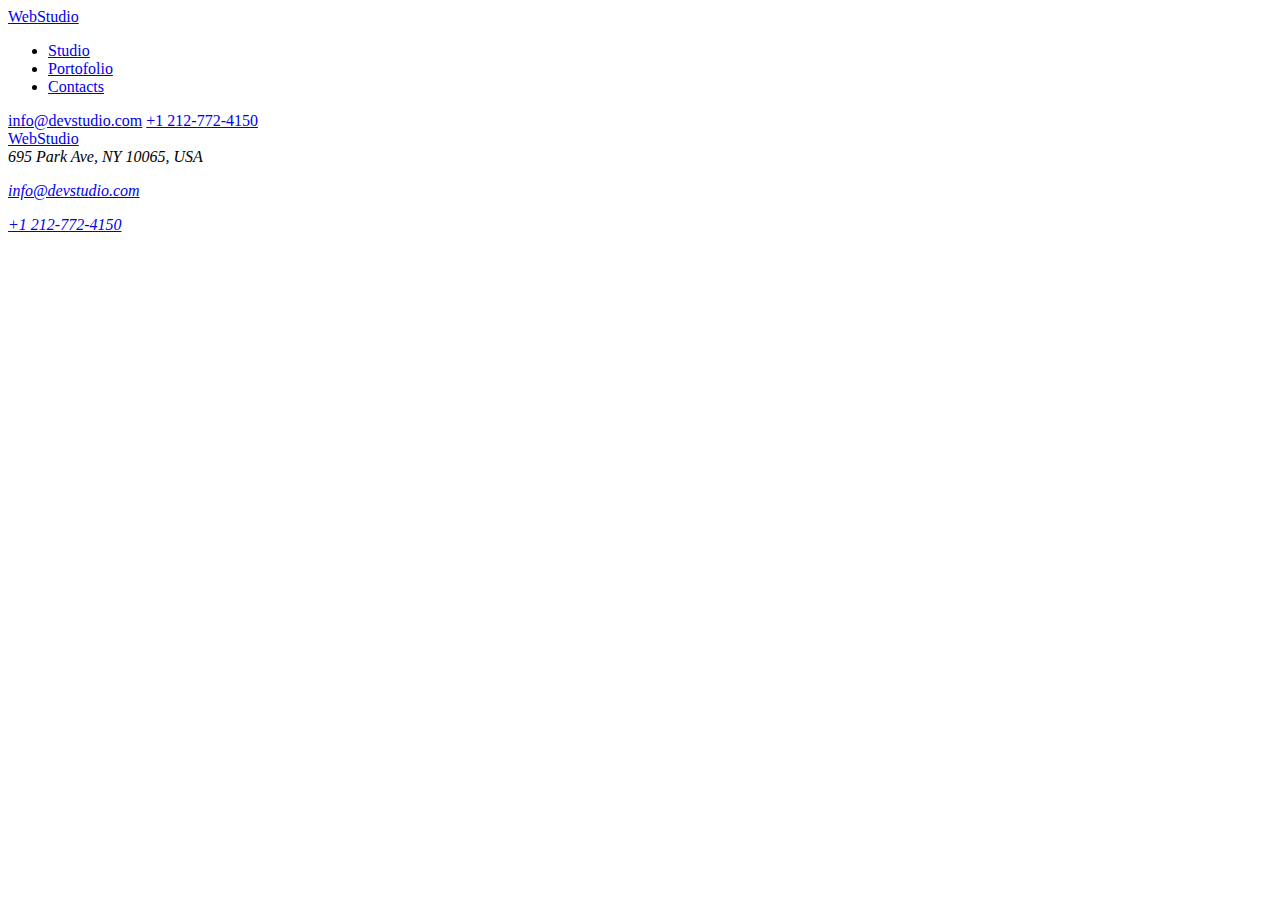
==== portofolio.html @ aaba9ec5 "added links to portofolio and studio" ====
<!DOCTYPE html>
<html lang="en">
  <head>
    <meta charset="UTF-8" />
    <meta name="viewport" content="width=device-width, initial-scale=1.0" />
    <title>Portofolio</title>
  </head>
  <body>
    <header>
      <a href="#" target="_blank" title="logo">WebStudio</a>
      <!-- Navigation bar -->
      <nav>
        <ul>
          <li><a href="./goit-markup-hw-01/index.html">Studio</a></li>
          <li><a href="#">Portofolio</a></li>
          <li><a href="#">Contacts</a></li>
        </ul>
      </nav>
      <a href="mailto:info@devstudio.com">info@devstudio.com</a>
      <a href="tel:+12127724150">+1 212-772-4150</a>
    </header>
    <main></main>
    <footer>
      <a href="#" target="_blank" title="logo">WebStudio</a>
      <address>
        695 Park Ave, NY 10065, USA <br />
        <p><a href="mailto:info@devstudio.com">info@devstudio.com</a></p>
        <p><a href="tel:+12127724150">+1 212-772-4150</a></p>
      </address>
    </footer>
  </body>
</html>
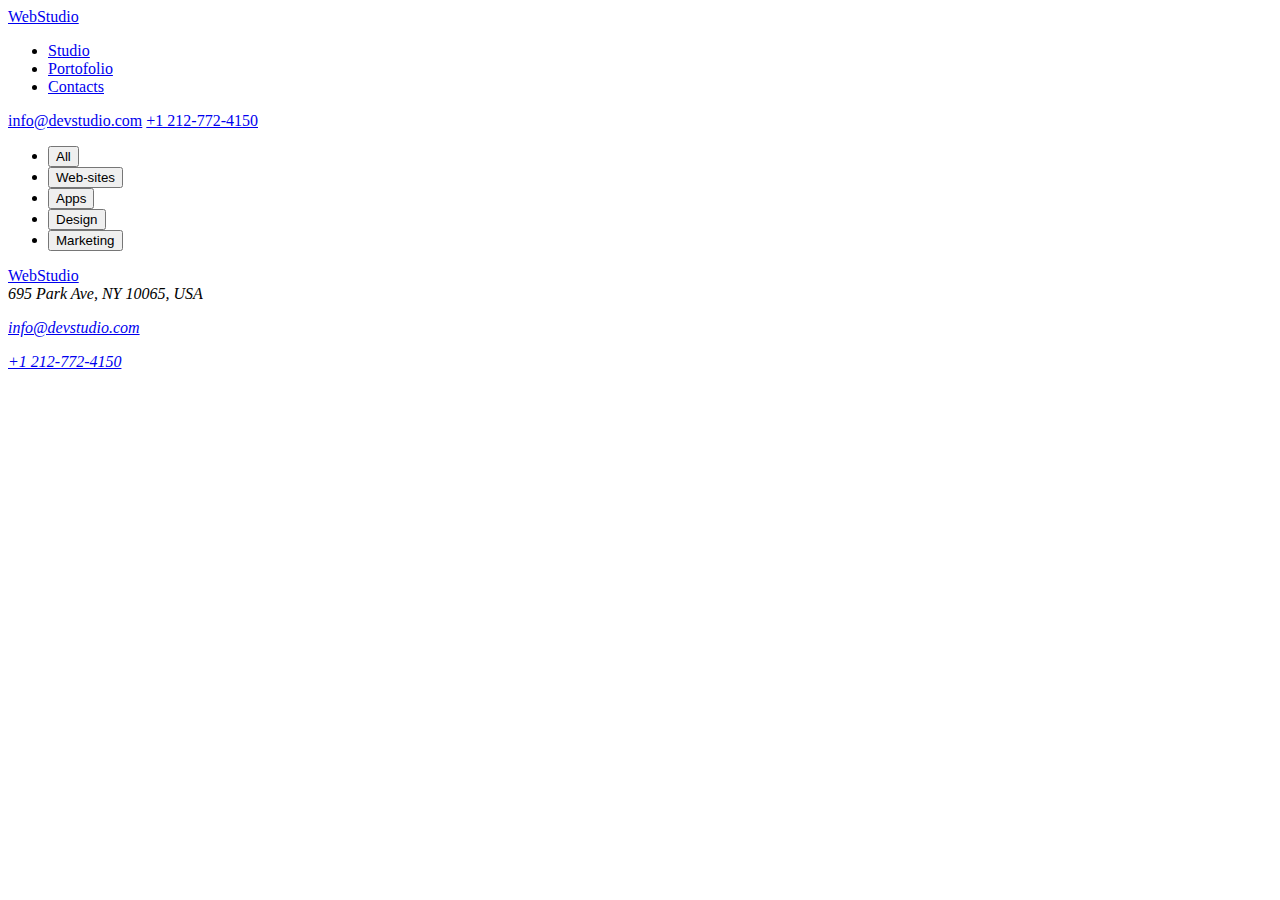
==== commit 40e191b7: "added filter buttons, started the results section" ====
--- a/portofolio.html
+++ b/portofolio.html
@@ -11,7 +11,7 @@
       <!-- Navigation bar -->
       <nav>
         <ul>
-          <li><a href="./goit-markup-hw-01/index.html">Studio</a></li>
+          <li><a href="./index.html">Studio</a></li>
           <li><a href="#">Portofolio</a></li>
           <li><a href="#">Contacts</a></li>
         </ul>
@@ -19,7 +19,23 @@
       <a href="mailto:info@devstudio.com">info@devstudio.com</a>
       <a href="tel:+12127724150">+1 212-772-4150</a>
     </header>
-    <main></main>
+    <main>
+      <!-- Filter section -->
+      <section>
+        <div class="filter-buttons">
+          <ul>
+            <li><button type="button">All</button></li>
+            <li><button type="button">Web-sites</button></li>
+            <li><button type="button">Apps</button></li>
+            <li><button type="button">Design</button></li>
+            <li><button type="button">Marketing</button></li>
+          </ul>
+        </div>
+        <!-- Results -->
+        <div><ul></ul></div>
+      </section>
+    </main>
+
     <footer>
       <a href="#" target="_blank" title="logo">WebStudio</a>
       <address>
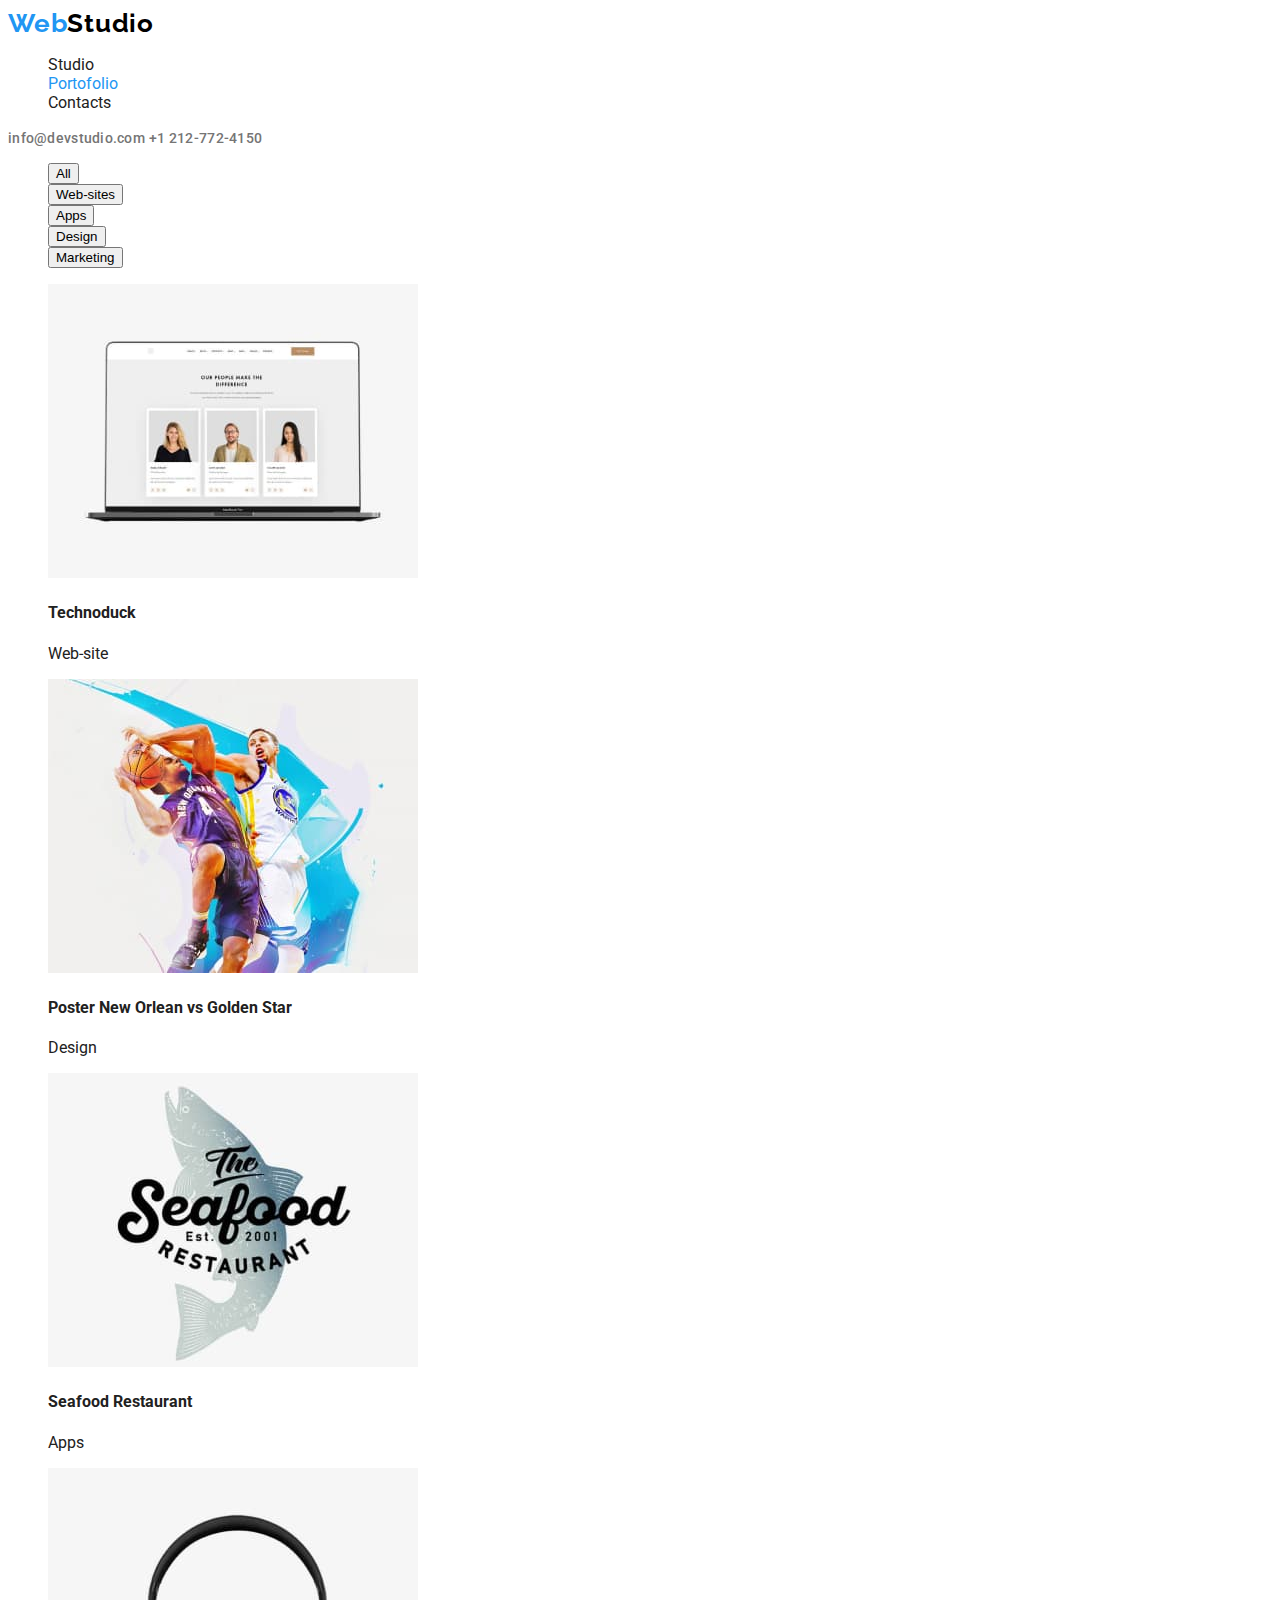
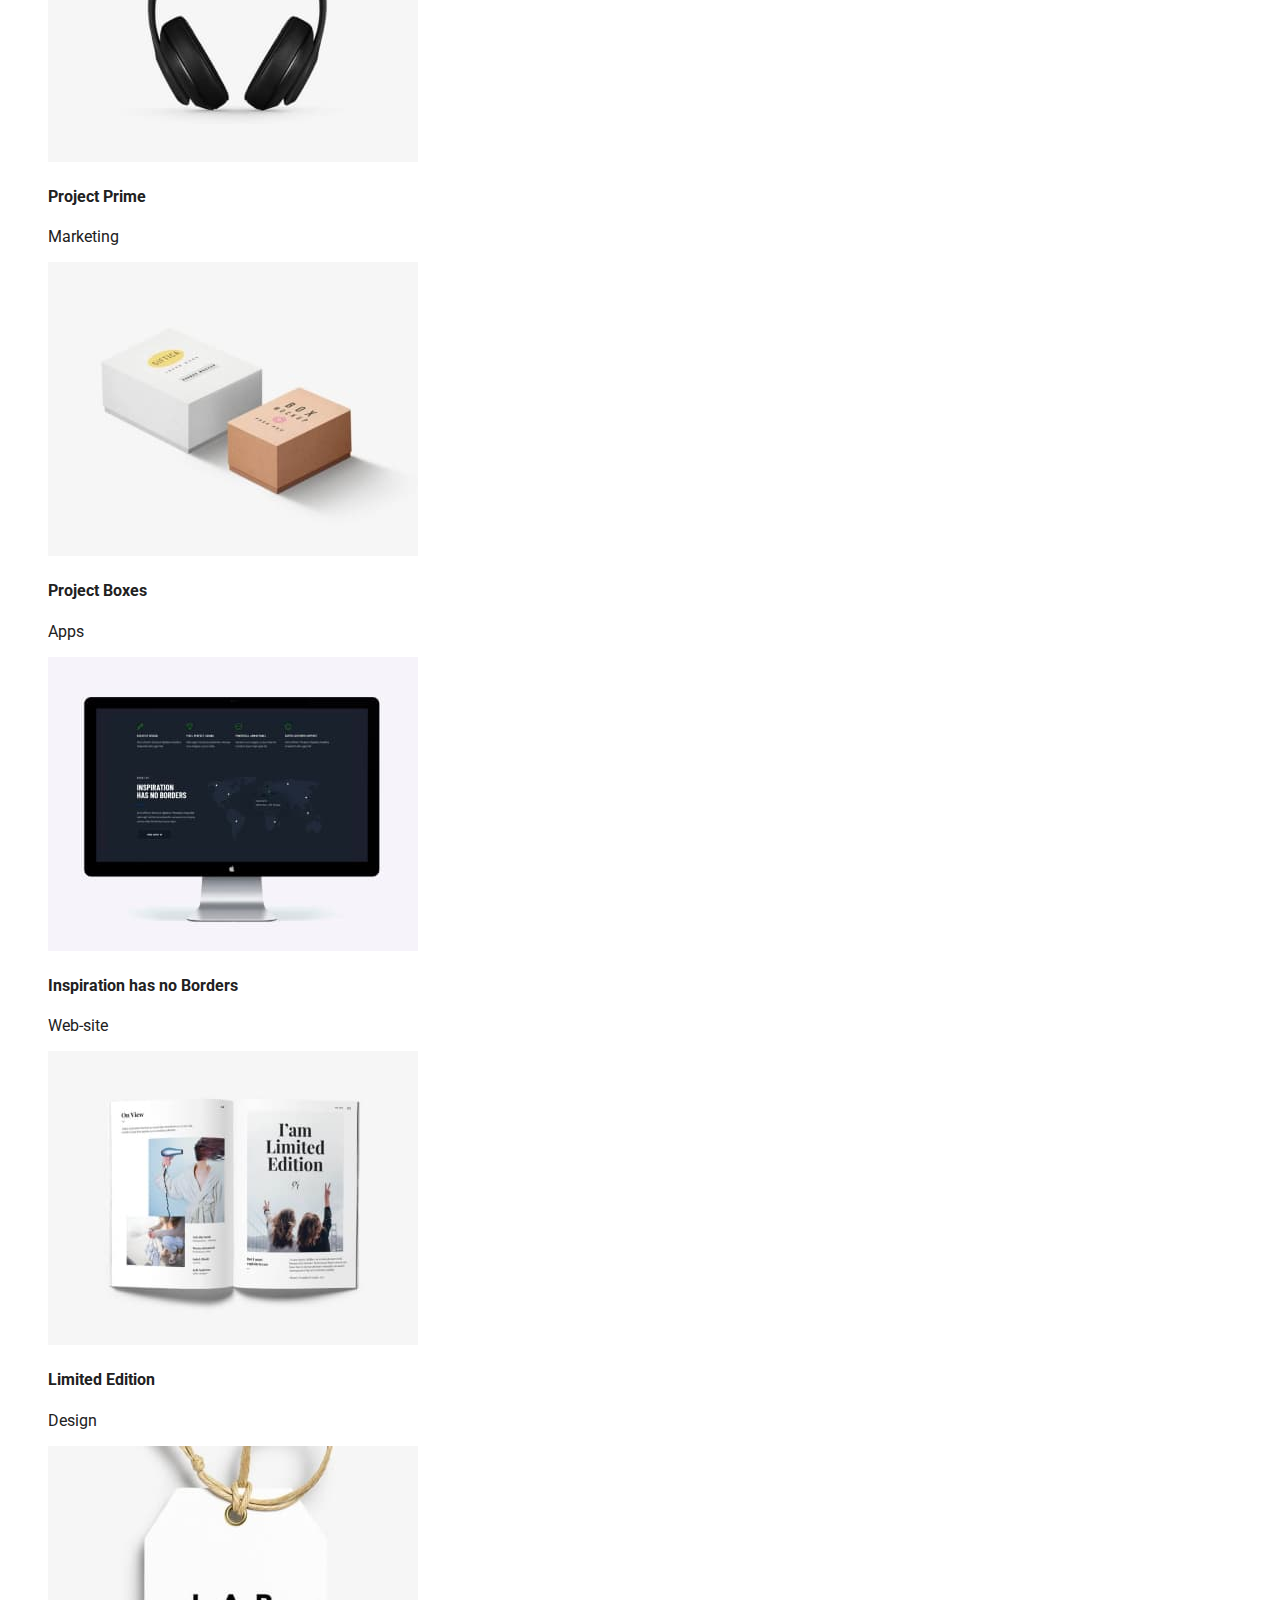
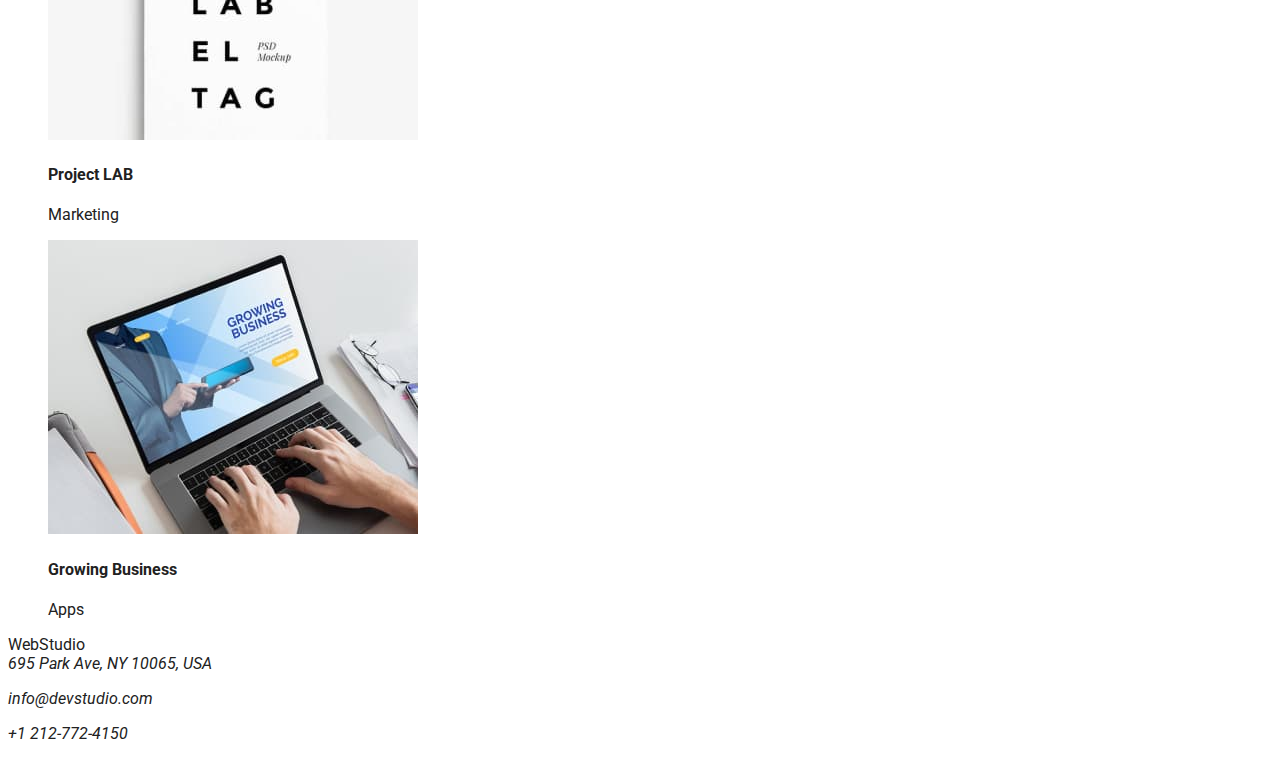
==== commit abd8c050: "added classes, built some html structure, more tbc" ====
--- a/portofolio.html
+++ b/portofolio.html
@@ -4,20 +4,32 @@
     <meta charset="UTF-8" />
     <meta name="viewport" content="width=device-width, initial-scale=1.0" />
     <title>Portofolio</title>
+    <link rel="preconnect" href="https://fonts.googleapis.com" />
+    <link rel="preconnect" href="https://fonts.gstatic.com" crossorigin />
+    <link
+      href="https://fonts.googleapis.com/css2?family=Raleway:wght@700&family=Roboto:wght@400;500;700;900&display=swap"
+      rel="stylesheet"
+    />
+    <link rel="stylesheet" href="css/styles.css" />
   </head>
   <body>
     <header>
-      <a href="#" target="_blank" title="logo">WebStudio</a>
+      <a class="logo-header" href="#" target="_blank" title="logo"
+        ><span class="blue-text">Web</span
+        ><span class="black-text">Studio</span></a
+      >
       <!-- Navigation bar -->
-      <nav>
+      <nav class="nav-bar">
         <ul>
           <li><a href="./index.html">Studio</a></li>
-          <li><a href="#">Portofolio</a></li>
+          <li><a href="#" class="current">Portofolio</a></li>
           <li><a href="#">Contacts</a></li>
         </ul>
       </nav>
-      <a href="mailto:info@devstudio.com">info@devstudio.com</a>
-      <a href="tel:+12127724150">+1 212-772-4150</a>
+      <a class="contact-info" href="mailto:info@devstudio.com"
+        >info@devstudio.com</a
+      >
+      <a class="contact-info" href="tel:+12127724150">+1 212-772-4150</a>
     </header>
     <main>
       <!-- Filter section -->
@@ -32,12 +44,76 @@
           </ul>
         </div>
         <!-- Results -->
-        <div><ul></ul></div>
+        <div>
+          <ul>
+            <li>
+              <img src="./images/port1.jpg" alt="Web-site" width="370" />
+              <h4>Technoduck</h4>
+              <p>Web-site</p>
+            </li>
+            <li>
+              <img
+                src="./images/port2.jpg"
+                alt="Poster New Orlean vs Golden Star"
+                width="370"
+              />
+              <h4>Poster New Orlean vs Golden Star</h4>
+              <p>Design</p>
+            </li>
+            <li>
+              <img
+                src="./images/port3.jpg"
+                alt="Seafood Restaurant "
+                width="370"
+              />
+              <h4>Seafood Restaurant</h4>
+              <p>Apps</p>
+            </li>
+            <li>
+              <img src="./images/port4.jpg" alt="Project Prime" width="370" />
+              <h4>Project Prime</h4>
+              <p>Marketing</p>
+            </li>
+            <li>
+              <img src="./images/port5.jpg" alt="Project Boxes" width="370" />
+              <h4>Project Boxes</h4>
+              <p>Apps</p>
+            </li>
+            <li>
+              <img
+                src="./images/port6.jpg"
+                alt="Inspiration has no Borders"
+                width="370"
+              />
+              <h4>Inspiration has no Borders</h4>
+              <p>Web-site</p>
+            </li>
+            <li>
+              <img src="./images/port7.jpg" alt="Limited Edition" width="370" />
+              <h4>Limited Edition</h4>
+              <p>Design</p>
+            </li>
+            <li>
+              <img src="./images/port8.jpg" alt="Project LAB" width="370" />
+              <h4>Project LAB</h4>
+              <p>Marketing</p>
+            </li>
+            <li>
+              <img
+                src="./images/port9.jpg"
+                alt="Growing Business"
+                width="370"
+              />
+              <h4>Growing Business</h4>
+              <p>Apps</p>
+            </li>
+          </ul>
+        </div>
       </section>
     </main>
 
     <footer>
-      <a href="#" target="_blank" title="logo">WebStudio</a>
+      <a class="logo-footer" href="#" target="_blank" title="logo">WebStudio</a>
       <address>
         695 Park Ave, NY 10065, USA <br />
         <p><a href="mailto:info@devstudio.com">info@devstudio.com</a></p>
--- a/css/styles.css
+++ b/css/styles.css
@@ -0,0 +1,121 @@
+:root {
+    --main-black: #212121;
+    --main-grey: #757575;
+    --background-grey: #2F303A;
+    --main-blue:#2196F3;
+    --background-wheat: #F5F4FA;
+}
+body {
+    font-family: Roboto, sans-serif;
+    color:var(--main-black)
+}
+ a { text-decoration: none;
+color: var(--main-black);}
+
+ul { list-style-type: none;}
+
+.global-header {
+    text-align: left;
+}
+
+.logo-header {
+font-family: Raleway;
+    font-size: 26px;
+    font-weight: 700;
+    line-height: 1.193;
+    letter-spacing: 0.03em;
+    text-align: left;
+}
+.blue-text {
+    color: var(--main-blue);
+}
+.black-text {
+    color:black;
+}
+.nav-bar {
+    
+}
+
+.current {
+    color: var(--main-blue);
+}
+.contact-info {
+    color: var(--main-grey);
+        font-size: 14px;
+        font-weight: 500;
+        line-height: 1.17;
+        letter-spacing: 0.28px;
+        
+}
+
+.first-section {
+    background-color: var(--background-grey);
+}
+.first-section-text {
+    color: white;
+    text-align: center;
+        font-size: 44px;
+        font-weight: 900;
+        line-height: 1.36;
+        /* 136.364% */
+        letter-spacing: 2.64px;
+        text-transform: uppercase;
+}
+.first-section-button {
+    color: white;
+    font-size: 16px;
+    line-height: 1.87;
+    background-color: var(--main-blue);
+    width: 200px;
+    height: 50px;
+    flex-shrink: 0;
+    border-radius: 4px;
+    box-shadow: 0px 4px 4px 0px
+}
+.text-section{
+    background-color: white;
+}
+.subtitle {
+    color: var(--main-black);
+    font-size: 14px;
+    font-weight: 700;
+    line-height: normal;
+    letter-spacing: 0.42px;
+    text-transform: uppercase;
+}
+.text {
+    color: var(--main-grey);   
+    font-size: 14px;
+    font-style: normal;
+    font-weight: 400;
+    line-height: 24px;
+    /* 171.429% */
+    letter-spacing: 0.42px;
+}
+.what-we-do-section {
+    background-color: white;
+}
+.what-we-do-title {
+text-align: center;
+font-size: 36px;
+font-weight: 700;
+line-height: normal;
+letter-spacing: 1.08px
+}
+.our-team-section { 
+    background-color: var(--background-wheat);
+}
+.our-team-title {
+    text-align: center;
+    font-size: 36px;
+    font-weight: 700;
+    line-height: normal;
+    letter-spacing: 1.08px
+}
+.member-box {
+    border-radius: 0px 0px 4px 4px;
+background: #FFF;
+
+/* material shadow v1 */
+box-shadow: 0px 2px 1px 0px rgba(0, 0, 0, 0.20), 0px 1px 1px 0px rgba(0, 0, 0, 0.14), 0px 1px 3px 0px rgba(0, 0, 0, 0.12);
+}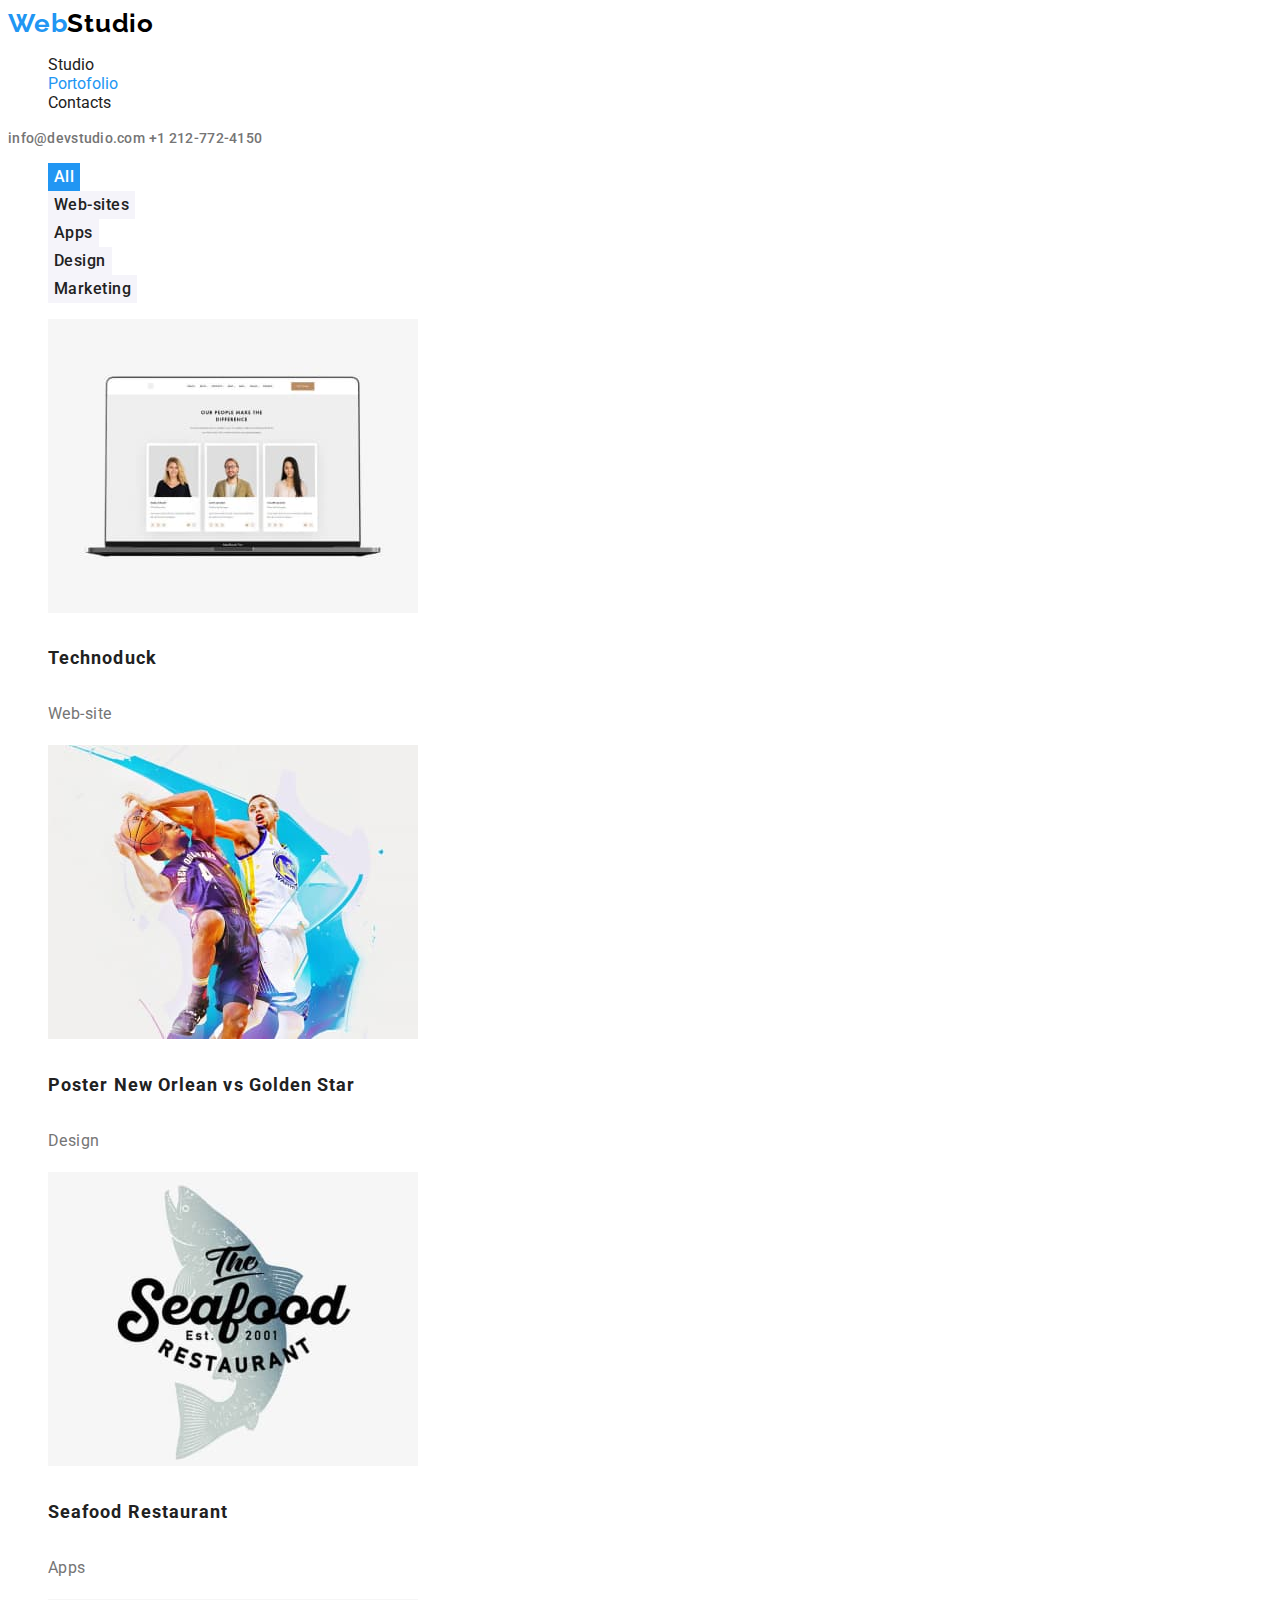
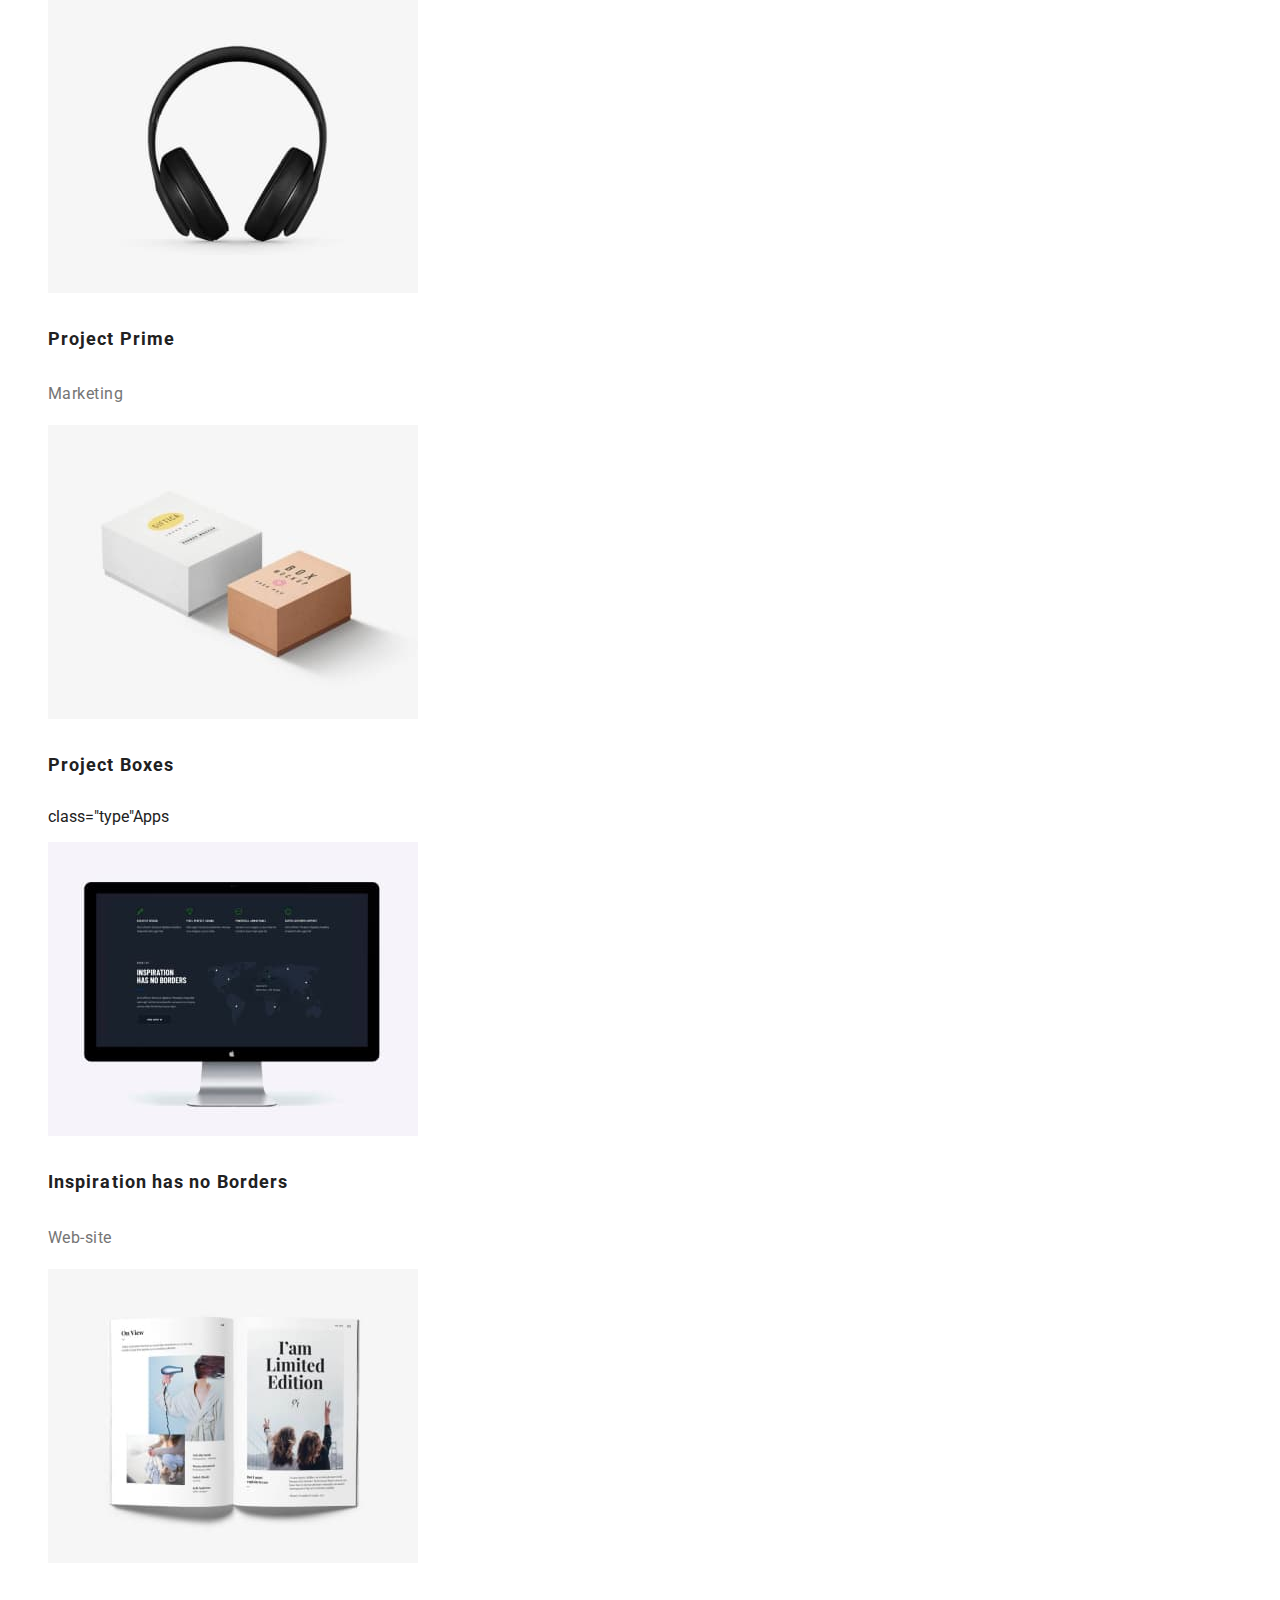
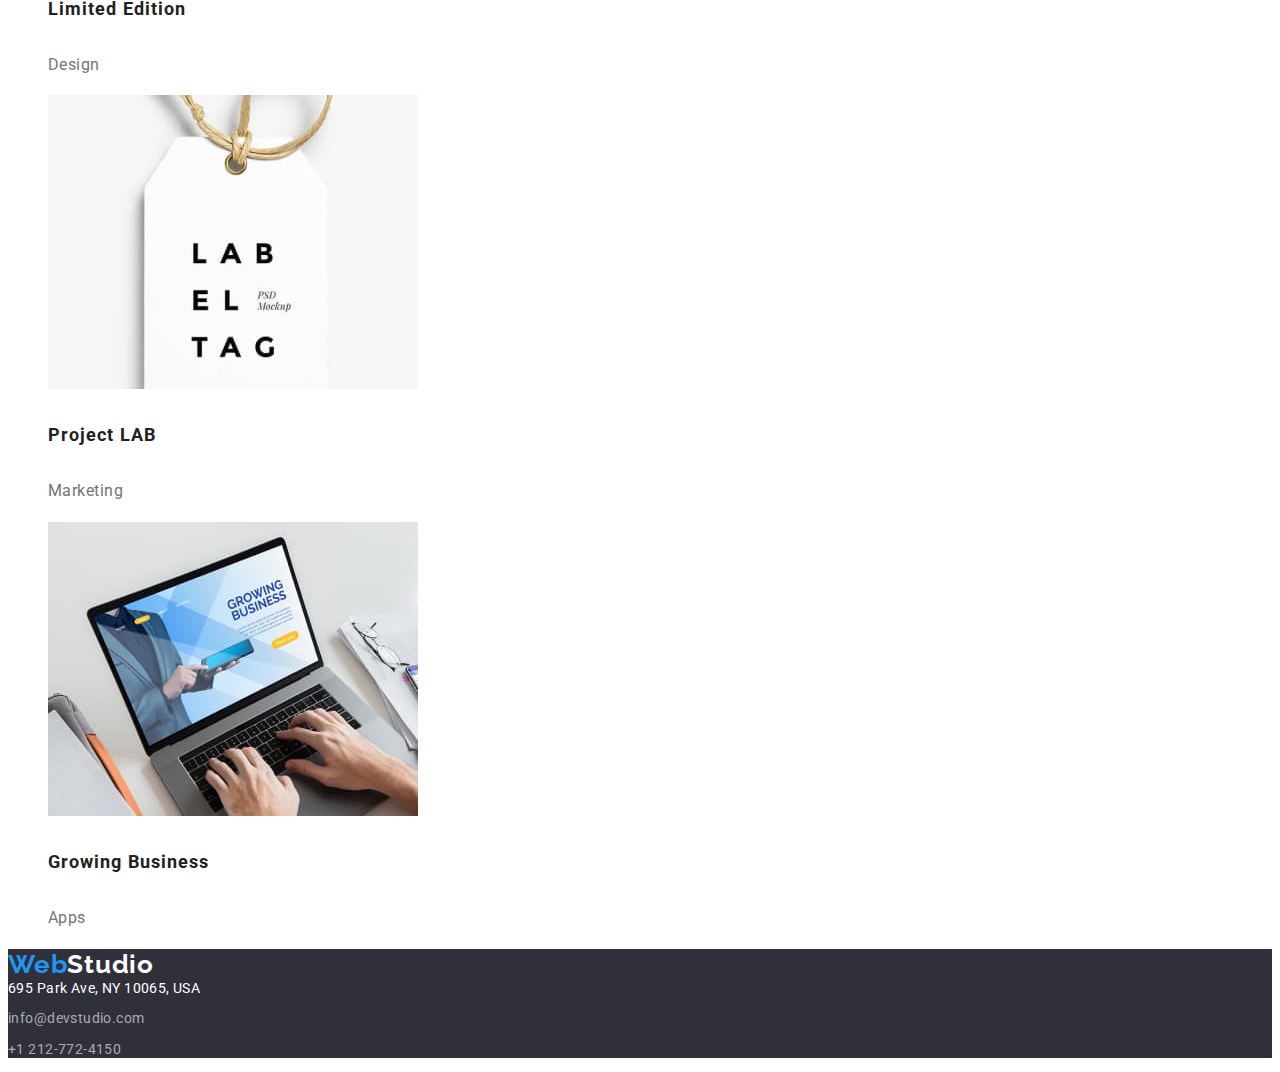
==== commit ba1a8b26: "initial version, hover, focus, active to be added" ====
--- a/portofolio.html
+++ b/portofolio.html
@@ -34,13 +34,21 @@
     <main>
       <!-- Filter section -->
       <section>
-        <div class="filter-buttons">
-          <ul>
-            <li><button type="button">All</button></li>
-            <li><button type="button">Web-sites</button></li>
-            <li><button type="button">Apps</button></li>
-            <li><button type="button">Design</button></li>
-            <li><button type="button">Marketing</button></li>
+        <div>
+          <ul class="filter-buttons">
+            <li>
+              <button class="current-button" type="button">All</button>
+            </li>
+            <li>
+              <button class="regular-button" type="button">Web-sites</button>
+            </li>
+            <li><button class="regular-button" type="button">Apps</button></li>
+            <li>
+              <button class="regular-button" type="button">Design</button>
+            </li>
+            <li>
+              <button class="regular-button" type="button">Marketing</button>
+            </li>
           </ul>
         </div>
         <!-- Results -->
@@ -48,8 +56,8 @@
           <ul>
             <li>
               <img src="./images/port1.jpg" alt="Web-site" width="370" />
-              <h4>Technoduck</h4>
-              <p>Web-site</p>
+              <h4 class="project">Technoduck</h4>
+              <p class="type">Web-site</p>
             </li>
             <li>
               <img
@@ -57,8 +65,8 @@
                 alt="Poster New Orlean vs Golden Star"
                 width="370"
               />
-              <h4>Poster New Orlean vs Golden Star</h4>
-              <p>Design</p>
+              <h4 class="project">Poster New Orlean vs Golden Star</h4>
+              <p class="type">Design</p>
             </li>
             <li>
               <img
@@ -66,18 +74,18 @@
                 alt="Seafood Restaurant "
                 width="370"
               />
-              <h4>Seafood Restaurant</h4>
-              <p>Apps</p>
+              <h4 class="project">Seafood Restaurant</h4>
+              <p class="type">Apps</p>
             </li>
             <li>
               <img src="./images/port4.jpg" alt="Project Prime" width="370" />
-              <h4>Project Prime</h4>
-              <p>Marketing</p>
+              <h4 class="project">Project Prime</h4>
+              <p class="type">Marketing</p>
             </li>
             <li>
               <img src="./images/port5.jpg" alt="Project Boxes" width="370" />
-              <h4>Project Boxes</h4>
-              <p>Apps</p>
+              <h4 class="project">Project Boxes</h4>
+              <p>class="type"Apps</p>
             </li>
             <li>
               <img
@@ -85,18 +93,18 @@
                 alt="Inspiration has no Borders"
                 width="370"
               />
-              <h4>Inspiration has no Borders</h4>
-              <p>Web-site</p>
+              <h4 class="project">Inspiration has no Borders</h4>
+              <p class="type">Web-site</p>
             </li>
             <li>
               <img src="./images/port7.jpg" alt="Limited Edition" width="370" />
-              <h4>Limited Edition</h4>
-              <p>Design</p>
+              <h4 class="project">Limited Edition</h4>
+              <p class="type">Design</p>
             </li>
             <li>
               <img src="./images/port8.jpg" alt="Project LAB" width="370" />
-              <h4>Project LAB</h4>
-              <p>Marketing</p>
+              <h4 class="project">Project LAB</h4>
+              <p class="type">Marketing</p>
             </li>
             <li>
               <img
@@ -104,20 +112,31 @@
                 alt="Growing Business"
                 width="370"
               />
-              <h4>Growing Business</h4>
-              <p>Apps</p>
+              <h4 class="project">Growing Business</h4>
+              <p class="type">Apps</p>
             </li>
           </ul>
         </div>
       </section>
     </main>
 
-    <footer>
-      <a class="logo-footer" href="#" target="_blank" title="logo">WebStudio</a>
-      <address>
+    <footer class="global-footer">
+      <a class="logo-footer" href="#" target="_blank" title="logo"
+        ><span class="blue-text">Web</span
+        ><span class="white-text">Studio</span></a
+      >
+      <address class="address">
         695 Park Ave, NY 10065, USA <br />
-        <p><a href="mailto:info@devstudio.com">info@devstudio.com</a></p>
-        <p><a href="tel:+12127724150">+1 212-772-4150</a></p>
+        <p>
+          <a class="contact-info-footer" href="mailto:info@devstudio.com"
+            >info@devstudio.com</a
+          >
+        </p>
+        <p>
+          <a class="contact-info-footer" href="tel:+12127724150"
+            >+1 212-772-4150</a
+          >
+        </p>
       </address>
     </footer>
   </body>
--- a/css/styles.css
+++ b/css/styles.css
@@ -9,8 +9,11 @@
     font-family: Roboto, sans-serif;
     color:var(--main-black)
 }
- a { text-decoration: none;
-color: var(--main-black);}
+ a { 
+    text-decoration: none;
+    color: var(--main-black);
+    
+}
 
 ul { list-style-type: none;}
 
@@ -32,19 +35,20 @@
 .black-text {
     color:black;
 }
-.nav-bar {
-    
-}
+.white-text {
+    color: #FFF;
+}
+
 
 .current {
     color: var(--main-blue);
 }
 .contact-info {
     color: var(--main-grey);
-        font-size: 14px;
-        font-weight: 500;
-        line-height: 1.17;
-        letter-spacing: 0.28px;
+    font-size: 14px;
+    font-weight: 500;
+    line-height: 1.17;
+    letter-spacing: 0.28px;
         
 }
 
@@ -79,16 +83,16 @@
     color: var(--main-black);
     font-size: 14px;
     font-weight: 700;
-    line-height: normal;
+    line-height: 1.17;
     letter-spacing: 0.42px;
     text-transform: uppercase;
 }
 .text {
     color: var(--main-grey);   
     font-size: 14px;
-    font-style: normal;
-    font-weight: 400;
-    line-height: 24px;
+
+    font-weight: 400;
+    line-height: 1.71;
     /* 171.429% */
     letter-spacing: 0.42px;
 }
@@ -99,8 +103,9 @@
 text-align: center;
 font-size: 36px;
 font-weight: 700;
-line-height: normal;
-letter-spacing: 1.08px
+line-height: 1.17;
+letter-spacing: 1.08px;
+color: var(--main-black);
 }
 .our-team-section { 
     background-color: var(--background-wheat);
@@ -109,8 +114,9 @@
     text-align: center;
     font-size: 36px;
     font-weight: 700;
-    line-height: normal;
-    letter-spacing: 1.08px
+    line-height: 1.17;
+    letter-spacing: 1.08px;
+    color: var(--main-black);
 }
 .member-box {
     border-radius: 0px 0px 4px 4px;
@@ -118,4 +124,93 @@
 
 /* material shadow v1 */
 box-shadow: 0px 2px 1px 0px rgba(0, 0, 0, 0.20), 0px 1px 1px 0px rgba(0, 0, 0, 0.14), 0px 1px 3px 0px rgba(0, 0, 0, 0.12);
+}
+.our-team-name {
+    text-align: center;
+    font-size: 16px;
+    font-weight: 500;
+    line-height: 1.17;
+    letter-spacing: 0.48px;
+    color: var(--main-black);
+}
+.our-team-position {
+    text-align: center;
+    font-size: 16px;
+    font-weight: 400;
+    line-height: 1.17;
+    letter-spacing: 0.48px;
+    color: var(--main-grey);
+}
+.logo-footer {
+    font-family: Raleway;
+    font-size: 26px;
+    font-weight: 700;
+    line-height: 1.193;
+    letter-spacing: 0.03em;
+    text-align: left;
+}
+.global-footer {
+    background-color: var(--background-grey);
+}
+.address {
+    font-style: normal;
+    color: #FFF;
+    font-size: 14px;
+    font-weight: 400;
+    line-height: 1.17;
+    letter-spacing: 0.42px;
+}
+.contact-info-footer {
+    color:#FFFFFF99;
+    font-size: 14px;
+    font-style: normal;
+    font-weight: 400;
+    line-height: 1.14;
+    /* 114.286% */
+    letter-spacing: 0.42px;
+}
+.filter-buttons { 
+        color: var(--main-black);
+        border: none;
+    
+}
+.current-button {
+    background-color: var(--main-blue);
+    color: white;
+    font-family: inherit;
+    font-size: 16px;
+    font-weight: 500;
+    line-height: 1.62;
+    letter-spacing: 0.03em;
+    text-align: center;
+    border: inherit;
+    
+}
+.regular-button {
+        background: var(--background-wheat);
+        font-family: inherit;
+        border: inherit;
+        color: var(--main-black);
+        font-size: 16px;
+        font-weight: 500;
+        line-height: 1.62;
+        letter-spacing: 0.03em;
+        text-align: center;
+}
+.project {
+
+        font-size: 18px;
+        font-weight: 700;
+        line-height: 2;
+        letter-spacing: 0.06em;
+        text-align: left;
+        color: var(--main-black);
+}
+.type {
+        font-size: 16px;
+        font-weight: 400;
+        line-height: 1.8;
+        letter-spacing: 0.03em;
+        text-align: left;
+        color: var(--main-grey);
 }